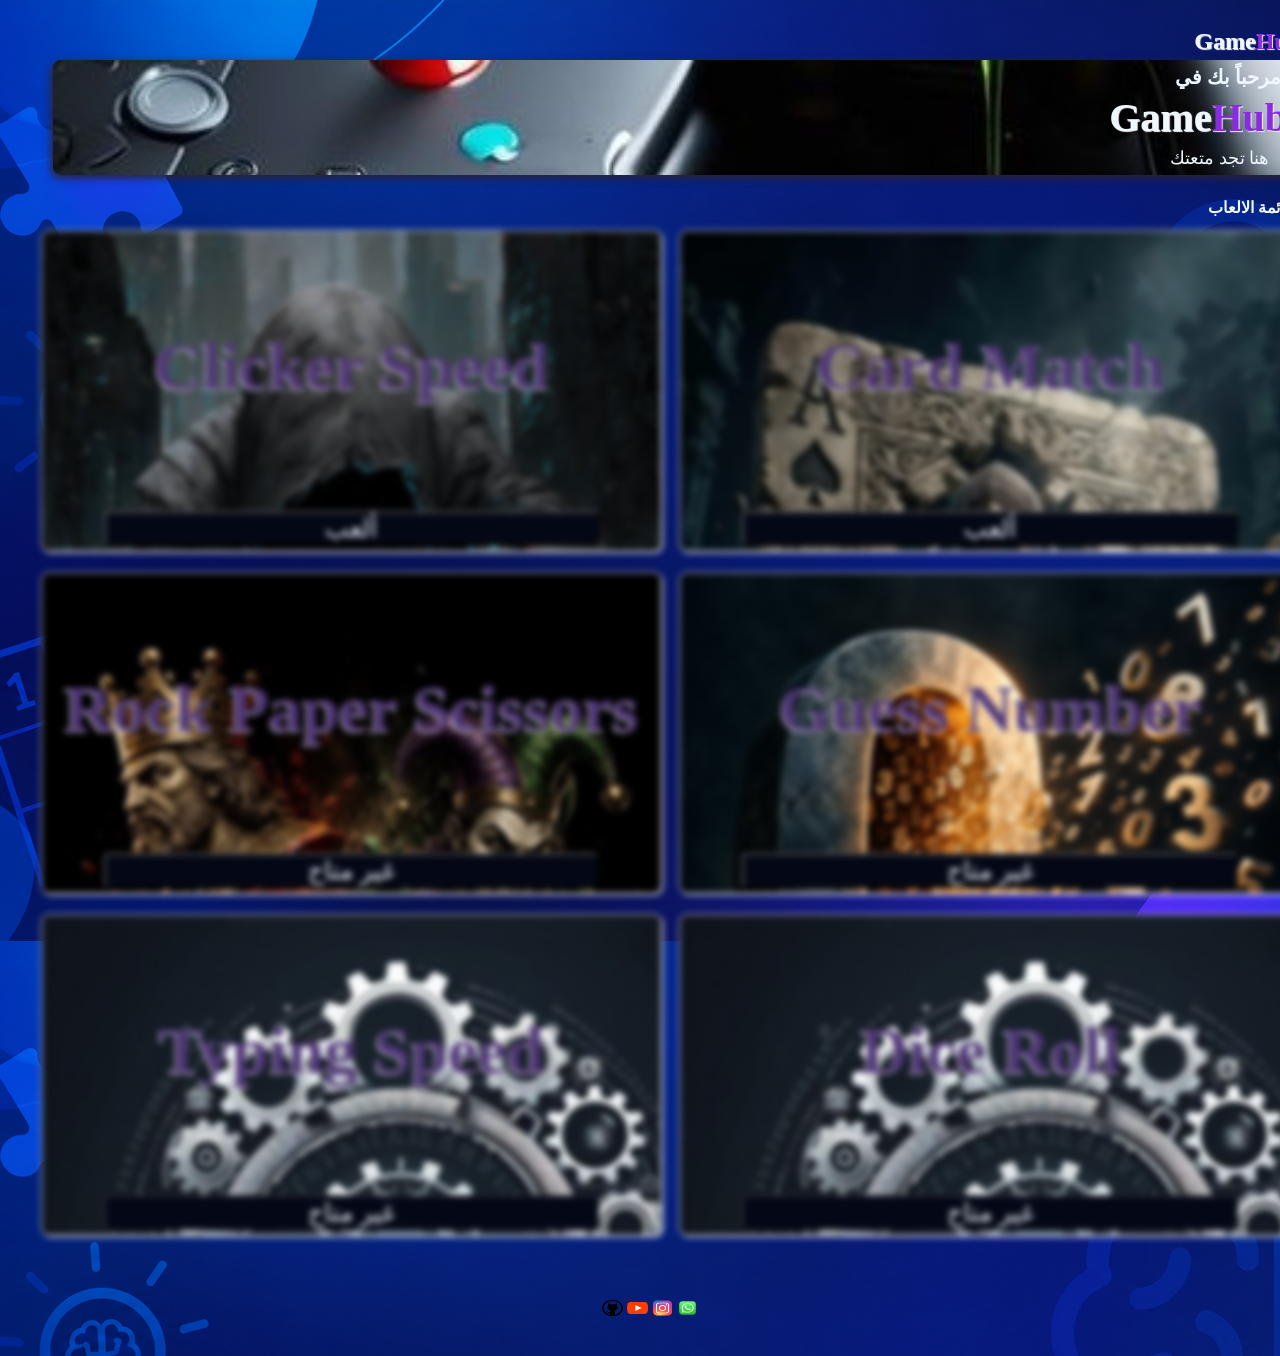
==== index.html @ bbfa095c "game hub updates" ====
<!DOCTYPE html>
<html lang="ar" dir="rtl">
<head>
  <meta charset="UTF-8">
  <meta name="viewport" content="width=device-width, initial-scale=1.0">
  <link rel="icon" type="image/png" href="Icons/WebLogo.png">
  <title>GameHub</title>
  <link rel="stylesheet" href="Css/Main/Pc.css" media="(max-width:5000px)">
  <link rel="stylesheet" href="Css/Main/Laptop.css" media="(max-width:1200px)">
  <link rel="stylesheet" href="Css/Main/Taplet.css" media="(max-width:992px)">
  <link rel="stylesheet" href="Css/Main/SmartPhone.css" media="(max-width:720px)">
  <link rel="stylesheet" href="Css/Main/PhoneV2.css" media="(max-width:480px)">
</head> 
<body>
  <div class="Container">
    <header>
      <h2>Game<span>Hub</span></h2>
    </header>
    <div class="interface">
      <h3>مرحباً بك في</h3>
      <h1>Game<span>Hub</span></h1>
      <p>هنا تجد متعتك</p>
    </div>
    <div class="sectionTitle">
      <div class="game-icon"></div>
      <h4>قائمة الالعاب</h4>
    </div>
    
    <div class="Game-Cards">
      <!-- الألعاب المتاحة مع مسارات الانتقال الجديدة -->
      <div class="card1" data-url="Card-Match-Main.html">
        <h5>Card Match</h5>
        <button>ألعب</button>
      </div>
      <div class="card2" data-url="Clicher-Speed-Main.html">
        <h5>Clicker Speed</h5>
        <button>ألعب</button>
      </div>
      <div class="card3" disabled>
        <h5>Guess Number</h5>
        <button>غير متاح</button>
      </div>
      <div class="card4" disabled">
        <h5>Rock Paper Scissors</h5>
        <button>غير متاح</button>
      </div>
      
      <!-- الألعاب غير المتاحة (بدون مسار) -->
      <div class="card5 disabled">
        <h5>Dice Roll</h5>
        <button disabled>غير متاح</button>
      </div>
      <div class="card6 disabled">
        <h5>Typing Speed</h5>
        <button disabled>غير متاح</button>
      </div>
    </div>

    <footer>
      <div class="Publication-Info">
        
      </div>
      <div class="Contect-Us"></div>
      <div class="Follow-Up">
        <a href="https:/wa.me/967771242490" target="_blank"><img src="Icons/WA.png" alt="WhatsApp" target="_blank"></a>
        <a href="https://www.instagram.com/e_b_k_b_j22/?utm_source=ig_web_button_share_sheet" target="_blank"><img src="Icons/ista.png" alt="Instagram"></a>
        <a href="https://www.youtube.com/@DahshaScience-d9b" target="_blank"><img src="Icons/youtube.png" alt="youtube"></a>
        <a href="https://github.com/abnjawher25-art" target="_blank"><img src="Icons/github.png" alt="github"></a>
      </div>
    </footer>
  </div>

  <!-- ربط ملف الجافاسكريبت -->
  <script src="Js/Main-Window.js"></script>
</body>
</html>
---- Css/Main/Pc.css ----
* {
  color: aliceblue;
}

img {
  width: 100%;
  height: 100%;
}

body {
  background-image: url("../../img/Background.png");
  display: block;
  width: 92%;
}

header {
 display: flex;
 justify-content: flex-start;
 align-items: center;
 align-content: flex-start;
 padding-left: 5px;
}



header div {
  width: 30px;
  height: 30px;
  margin-right: 5px;
  background-image: url("../../Icons/WebLogo.png");
  background-size: cover;
}


header h2 {
  text-shadow: 1px 1px 1px rgb(248, 245, 250);
}

header h2 span {
  color: blueviolet;
}

.interface {
  width: 106%;
  height: auto;
  box-shadow: -2px 3px 8px #2f222f;
  border-radius: 8px;
  margin-top: -15px;
  display: flex;
  flex-direction: column;
  justify-content: space-evenly;
  align-items: flex-start;
  background-image: url("../../img/background-Inter.jpg");
  background-size: cover;
}

.interface h3 {
  font-size: 20px;
  padding: 5px 20px;
  margin: 0;
}

.interface h1 {
  font-size: 40px;
  padding: 0px 14px;
  margin: 0;
  text-shadow: 1px 1px 1px rgb(248, 245, 250);
}

.interface h1 span {
  color: blueviolet;
}

.interface p {
  padding: 6px 22px;
  margin: 0;
  font-size: 18px;
  text-indent: 10px;
}

.sectionTitle {
  width: 102%;
  display: flex;
  padding: 2px 8px;
  justify-content: start;
  align-items: center;
  direction: rtl;
}


.Game-Cards {
  width: 100%;
  margin-top: -10px;
  display: grid;
  gap: 20px 100px;
  grid-template-columns: repeat(2,1fr);
  grid-template-rows: repeat(2,1fr);
  
}

.Game-Cards .card1,.card2,.card3,.card4,.card5,.card6 {
  width: 115%;
  height: 320px;
  box-shadow: 1px 1px 1px white;
  border: 1px solid white;
  border-radius: 8px;
  display: flex;
  justify-content: end;
  justify-items: end;
  flex-direction: column;
  text-align: center;
  font-size: 80px;
  filter: blur(3px);
  transition: 0.5s;
}

.Game-Cards .card1:hover,.card2:hover,.card3:hover,.card4:hover,.card5:hover,.card6:hover{
  filter: blur(0);
  cursor: pointer;
}

.Game-Cards .card1 h5,.card2 h5,.card3 h5,
.card4 h5,.card5 h5,.card6 h5 {
   color: #4f3677;
   text-shadow: -1px 1px 1px white;
}

.Game-Cards .card1 button,.card2 button,
.card3 button,.card4 button,.card5 button,.card6 button  {
  background-color: #040816;
  margin-top: -5px;
  align-self: center;
  width: 80%;
  border-radius: 4px;
  font-size: 25px;
  margin-bottom: 5px;
}

.card1 {
  background: url("../../img/cards.jpg");
  background-size: cover;

}

.card2 {
  background: url("../../img/Fast.jpg");
  background-size: cover;

}
.card3 {
  background: url("../../img/Guess.jpg");
  background-size: cover;

}
.card4 {
  background: url("../../img/R-P-S.jpg");
  background-size:cover;

}

.card5 , .card6 {
  background-image: url("../../img/System.jpg");
}


footer {
  width: 102%;
  height: 10px;
  border-radius: 2px;
  margin: 2px auto;
  padding: 50px;
}

.Follow-Up{
  width: 100%;
  margin: 10px auto;
  height: 20px;
  display: flex;
  justify-content: center;


}

.Follow-Up a img {
  width: 25px;

}
---- Css/Main/Laptop.css ----
@media (max-width:1200px){
* {
  color: aliceblue;
}

img {
  width: 100%;
  height: 100%;
}

body {
  background-image: url("../../img/Background.png");
  display: block;
  width: 92%;
}



header {
 display: flex;
 justify-content: flex-start;
 align-items: center;
 align-content: flex-start;
 padding-left: 5px;
}


header div {
  width: 30px;
  height: 30px;
  margin-right: 5px;
  background-image: url("../../Icons/WebLogo.png");
  background-size: cover;
}

header h2 {
  text-shadow: 1px 1px 1px rgb(248, 245, 250);
}

header h2 span {
  color: blueviolet;
}


.interface {
  width: 106%;
  height: auto;
  box-shadow: -2px 3px 8px #2f222f;
  border-radius: 8px;
  margin-top: -15px;
  display: flex;
  flex-direction: column;
  justify-content: space-evenly;
  align-items: flex-start;
  background-image: url("../../img/background-Inter.jpg");
  background-size: cover;
}

.interface h3 {
  font-size: 14px;
  padding: 5px 20px;
  margin: 0;
}

.interface h1 {
  font-size: 30px;
  padding: 0px 14px;
  margin: 0;
  text-shadow: 1px 1px 1px rgb(248, 245, 250);
}

.interface h1 span {
  color: blueviolet;
}

.interface p {
  font-size: 14px;
  padding: 6px 22px;
  margin: 0;
}

.sectionTitle {
  width: 102%;
  display: flex;
  padding: 2px 8px;
  justify-content: start;
  align-items: center;
  direction: rtl;
}

.sectionTitle .game-icon {
  width: 30px;
  height: 30px;
  margin-left: 10px;
  background-image: url("../../Icons/game-controller.png");
  background-size: cover;
}


.Game-Cards {
  width: 100%;
  margin-top: -10px;
  display: grid;
  gap: 20px 90px;
  grid-template-columns: repeat(2,1fr);
  grid-template-rows: repeat(2,1fr);
  
}

.Game-Cards .card1,.card2,.card3,.card4,.card5,.card6 {
  width: 115%;
  height: 300px;
  box-shadow: 1px 1px 1px white;
  border: 1px solid white;
  border-radius: 8px;
  display: flex;
  justify-content: end;
  justify-items: end;
  flex-direction: column;
  text-align: center;
  font-size: 28px;
  filter: blur(3px);
  transition: 0.5s;
}

.Game-Cards .card1:hover,.card2:hover,.card3:hover,.card4:hover,.card5:hover,.card6:hover{
  filter: blur(0);
  cursor: pointer;
}

.Game-Cards .card1 h5,.card2 h5,.card3 h5,
.card4 h5,.card5 h5,.card6 h5 {
   color: #4f3677;
   text-shadow: -1px 1px 1px white;
   font-size: 60px;
}

.Game-Cards .card1 button,.card2 button
,.card3 button,.card4 button,.card5 button,.card6 button  {
  background-color: #040816;
  margin-top: -5px;
  align-self: center;
  width: 80%;
  border-radius: 8px;
}

.card1 {
  background: url("../../img/cards.jpg");
  background-size: cover;

}

.card2 {
  background: url("../../img/Fast.jpg");
  background-size: cover;

}
.card3 {
  background: url("../../img/Guess.jpg");
  background-size: cover;

}
.card4 {
  background: url("../../img/R-P-S.jpg");
  background-size:cover;

}


footer {
  border: 1px solid #493c3c;
  width: 102%;
  height: 100px;
  border-radius: 2px;
  margin-top: 20px;
  margin-left: 10px;
}

.Follow-Up a img {
  width: 25px;

}


}
---- Css/Main/Taplet.css ----
@media (max-width:920px){
* {
  color: aliceblue;
}

img {
  width: 100%;
  height: 100%;
}

body {
  background-image: url("../../img/Background.png");
  display: block;
  width: 92%;
}



header {
 display: flex;
 justify-content: flex-start;
 align-items: center;
 align-content: flex-start;
 padding-left: 5px;
}

header div {
  width: 30px;
  height: 30px;
  margin-right: 5px;
  background-image: url("../../Icons/WebLogo.png");
  background-size: cover;
}

header h2 {
  text-shadow: 1px 1px 1px rgb(248, 245, 250);
}

header h2 span {
  color: blueviolet;
}


.interface {
  width: 104%;
  height: auto;
  box-shadow: -2px 3px 8px #2f222f;
  border-radius: 8px;
  margin-top: -15px;
  display: flex;
  flex-direction: column;
  justify-content: space-evenly;
  align-items: flex-start;
  background-image: url("../../img/background-Inter.jpg");
  background-size: cover;
}

.interface h3 {
  font-size: 14px;
  padding: 5px 20px;
  margin: 0;
}

.interface h1 {
  font-size: 30px;
  padding: 0px 14px;
  margin: 0;
  text-shadow: 1px 1px 1px rgb(248, 245, 250);
}

.interface h1 span {
  color: blueviolet;
}

.interface p {
  padding: 6px 22px;
  margin: 0;
  font-size: 14px;
}

.sectionTitle {
  width: 102%;
  display: flex;
  padding: 2px 8px;
  justify-content: start;
  align-items: center;
  direction: rtl;
}



.Game-Cards {
  width: 100%;
  margin-top: -10px;
  display: grid;
  gap: 20px 90px;
  grid-template-columns: repeat(2,1fr);
  grid-template-rows: repeat(2,1fr);
  
}

.Game-Cards .card1,.card2,.card3,.card4,.card5,.card6 {
  width: 115%;
  height: 250px;
  box-shadow: 1px 1px 1px white;
  border: 1px solid white;
  border-radius: 8px;
  display: flex;
  justify-content: end;
  justify-items: end;
  flex-direction: column;
  text-align: center;
  font-size: 28px;
  filter: blur(0);
}

.Game-Cards .card1 h5,.card2 h5,.card3 h5,
.card4 h5,.card5 h5,.card6 h5 {
   color: #4f3677;
   text-shadow: -1px 1px 1px white;
   font-size: 40px;
}


.Game-Cards .card1 button,.card2 button
,.card3 button,.card4 button,.card5 button,.card6 button  {
  background-color: #040816;
  margin-top: -5px;
  align-self: center;
  width: 80%;
  border-radius: 8px;
}

.card1 {
  background: url("../../img/cards.jpg");
  background-size: cover;

}

.card2 {
  background: url("../../img/Fast.jpg");
  background-size: cover;

}
.card3 {
  background: url("../../img/Guess.jpg");
  background-size: cover;

}
.card4 {
  background: url("../../img/R-P-S.jpg");
  background-size:cover;

}


footer {
  border: 1px solid #493c3c;
  width: 102%;
  height: 100px;
  border-radius: 2px;
  margin-top: 20px;
  margin-left: 10px;
}

.Follow-Up a img {
  width: 25px;

}


}
---- Css/Main/SmartPhone.css ----
@media (max-width:720px){
* {
  color: aliceblue;
}

img {
  width: 100%;
  height: 100%;
}

body {
  background-image: url("../../img/Background.png");
  display: block;
  width: 92%;
}



header {
 display: flex;
 justify-content: flex-start;
 align-items: center;
 align-content: flex-start;  
 padding-left: 5px;
}


header div {
  width: 30px;
  height: 30px;
  margin-right: 5px;
  background-image: url("../../Icons/WebLogo.png");
  background-size: cover;
}  


header h2 {
  text-shadow: 1px 1px 1px rgb(248, 245, 250);
}

 h2 span {
  color: blueviolet;
}

.interface {
  width: 102%;
  height: auto;
  box-shadow: -2px 3px 8px #2f222f;
  border-radius: 8px;
  margin-top: -15px;
  display: flex;
  flex-direction: column;
  justify-content: space-evenly;
  align-items: flex-start;
  background-image: url("../../img/background-Inter.jpg");
  background-size: cover;
}

.interface h3 {
  font-size: 14px;
  padding: 5px 20px;
  margin: 0;
}

.interface h1 {
  font-size: 30px;
  padding: 0px 14px;
  margin: 0;
  text-shadow: 1px 1px 1px rgb(248, 245, 250);
}

.interface h1 span {
  color: blueviolet;
}

.interface p {
  padding: 6px 22px;
  margin: 0;
  font-size: 14px;
}

.sectionTitle {
  width: 102%;
  display: flex;
  padding: 2px 8px;
  justify-content: start;
  align-items: center;
  direction: rtl;
}


.Game-Cards {
  width: 100%;
  margin-top: -10px;
  display: grid;
  gap: 10px 50px;
  grid-template-columns: repeat(2,1fr);
  grid-template-rows: repeat(2,1fr);
  
}

.Game-Cards .card1,.card2,.card3,.card4,.card5,.card6 {
  width: 110%;
  height: 200px;
  box-shadow: 1px 1px 1px white;
  border: 1px solid white;
  border-radius: 8px;
  display: flex;
  justify-content: end;
  justify-items: end;
  flex-direction: column;
  text-align: center;
  font-size: 28px;
  filter: blur(0);
}

.Game-Cards .card1 h5,.card2 h5,.card3 h5,
.card4 h5,.card5 h5,.card6 h5 {
   color: #4f3677;
   text-shadow: -1px 1px 1px white;
   font-size: 30px;
}

.Game-Cards .card1 button,.card2 button
,.card3 button,.card4 button,.card5 button,.card6 button  {
  background-color: #040816;
  margin-top: -5px;
  align-self: center;
  width: 80%;
  border-radius: 8px;
}

.card1 {
  background: url("../../img/cards.jpg");
  background-size: cover;

}

.card2 {
  background: url("../../img/Fast.jpg");
  background-size: cover;

}
.card3 {
  background: url("../../img/Guess.jpg");
  background-size: cover;

}
.card4 {
  background: url("../../img/R-P-S.jpg");
  background-size:cover;

}


footer {
  border: 1px solid #493c3c;
  width: 102%;
  height: 100px;
  border-radius: 2px;
  margin-top: 20px;
  margin-left: 10px;
}

.Follow-Up a img {
  width: 25px;

}


}
---- Css/Main/PhoneV2.css ----
@media (max-width:480px){
* {
  color: aliceblue;
}

img {
  width: 100%;
  height: 100%;
}

body {
  background-image: url("../../img/Background.png");
  display: block;
  width: 92%;
}



header {
 display: flex;
 justify-content: flex-start;
 align-items: center;
 align-content: flex-start;  
 padding-left: 5px;
}


header div {
  width: 30px;
  height: 30px;
  margin-right: 5px;
  background-image: url("../../Icons/WebLogo.png");
  background-size: cover;
}  


header h2 {
  text-shadow: 1px 1px 1px rgb(248, 245, 250);
}

 h2 span {
  color: blueviolet;
}


.interface {
  width: 102%;
  height: auto;
  box-shadow: -2px 3px 8px #2f222f;
  border-radius: 8px;
  margin-top: -15px;
  display: flex;
  flex-direction: column;
  justify-content: space-evenly;
  align-items: flex-start;
  background-image: url("../../img/background-Inter.jpg");
  background-size: cover;
}

.interface h3 {
  font-size: 14px;
  padding: 5px 20px;
  margin: 0;
}

.interface h1 {
  font-size: 30px;
  margin: 0;
  text-shadow: 1px 1px 1px rgb(248, 245, 250);
}

.interface h1 span {
  color: blueviolet;
}

.interface p {
  padding: 6px 22px;
  margin: 0;
  font-size: 14px;
}

.sectionTitle {
  width: 102%;
  display: flex;
  padding: 2px 8px;
  justify-content: start;
  align-items: center;
  direction: rtl;
}


.Game-Cards {
  width: 100%;
  margin-top: -10px;
  display: grid;
  gap: 10px 10px;
  grid-template-columns: repeat(2,1fr);
  grid-template-rows: repeat(2,1fr);
  
}

.Game-Cards .card1,.card2,.card3,.card4,.card5,.card6 {
  width: 100%;
  height: 150px;
  box-shadow: 1px 1px 1px white;
  border: 1px solid white;
  border-radius: 8px;
  display: flex;
  justify-content: end;
  justify-items: end;
  flex-direction: column;
  filter: blur(0);
}

.Game-Cards .card1 h5,.card2 h5,.card3 h5,
.card4 h5,.card5 h5,.card6 h5 {
   color: #4f3677;
   text-shadow: -1px 1px 1px white;
   font-size: 20px;
}


.Game-Cards .card1 button,.card2 button
,.card3 button,.card4 button,.card5 button,.card6 button  {
  background-color: #040816;
  margin-top: -5px;
  align-self: center;
  width: 80%;
  border-radius: 8px;
}

.card1 {
  background: url("../../img/cards.jpg");
  background-size: cover;

}

.card2 {
  background: url("../../img/Fast.jpg");
  background-size: cover;

}
.card3 {
  background: url("../../img/Guess.jpg");
  background-size: cover;

}
.card4 {
  background: url("../../img/R-P-S.jpg");
  background-size:cover;

}


footer {
  border: 1px solid #493c3c;
  width: 100%;
  height: 100px;
  border-radius: 2px;
}

.Follow-Up a img {
  width: 25px;

}


}
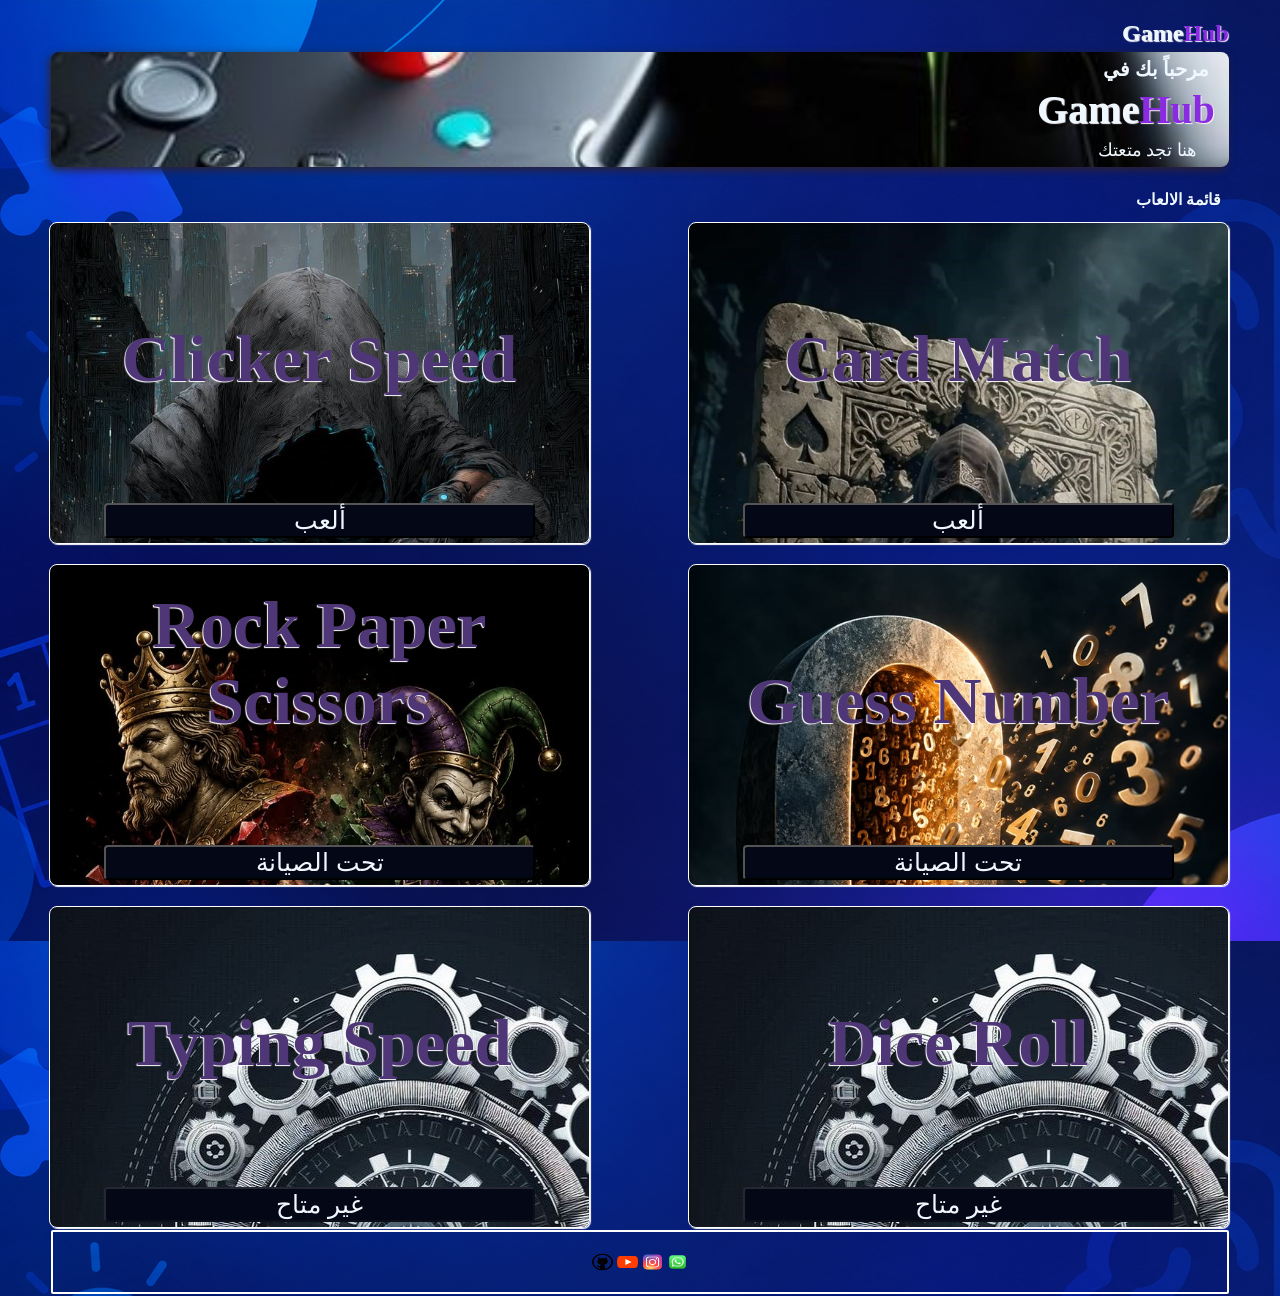
==== commit 0cf92e18: "this an update it version" ====
--- a/index.html
+++ b/index.html
@@ -38,19 +38,19 @@
       </div>
       <div class="card3" disabled>
         <h5>Guess Number</h5>
-        <button>غير متاح</button>
+        <button>تحت الصيانة</button>
       </div>
       <div class="card4" disabled">
         <h5>Rock Paper Scissors</h5>
-        <button>غير متاح</button>
+        <button>تحت الصيانة</button>
       </div>
       
       <!-- الألعاب غير المتاحة (بدون مسار) -->
-      <div class="card5 disabled">
+      <div class="card5" disabled>
         <h5>Dice Roll</h5>
         <button disabled>غير متاح</button>
       </div>
-      <div class="card6 disabled">
+      <div class="card6" disabled>
         <h5>Typing Speed</h5>
         <button disabled>غير متاح</button>
       </div>
@@ -60,7 +60,12 @@
       <div class="Publication-Info">
         
       </div>
-      <div class="Contect-Us"></div>
+      <!-- <div class="Contect-Us">
+        <h3>Ebrahim Bin Goher</h3>
+        <h3>ebrahim.gwher@gmail.com</h3>
+        <h3>Yemen-Hadramout-Seiyun</h3>
+        <h3>771242490 - 379758085</h3>
+      </div> -->
       <div class="Follow-Up">
         <a href="https:/wa.me/967771242490" target="_blank"><img src="Icons/WA.png" alt="WhatsApp" target="_blank"></a>
         <a href="https://www.instagram.com/e_b_k_b_j22/?utm_source=ig_web_button_share_sheet" target="_blank"><img src="Icons/ista.png" alt="Instagram"></a>
--- a/Css/Main/Pc.css
+++ b/Css/Main/Pc.css
@@ -11,7 +11,9 @@
   background-image: url("../../img/Background.png");
   display: block;
   width: 92%;
-}
+  margin: 0 auto;
+}
+
 
 header {
  display: flex;
@@ -41,7 +43,7 @@
 }
 
 .interface {
-  width: 106%;
+  width: 100%;
   height: auto;
   box-shadow: -2px 3px 8px #2f222f;
   border-radius: 8px;
@@ -79,7 +81,7 @@
 }
 
 .sectionTitle {
-  width: 102%;
+  width: 100%;
   display: flex;
   padding: 2px 8px;
   justify-content: start;
@@ -99,7 +101,7 @@
 }
 
 .Game-Cards .card1,.card2,.card3,.card4,.card5,.card6 {
-  width: 115%;
+  width: 100%;
   height: 320px;
   box-shadow: 1px 1px 1px white;
   border: 1px solid white;
@@ -110,7 +112,7 @@
   flex-direction: column;
   text-align: center;
   font-size: 80px;
-  filter: blur(3px);
+  /* filter: blur(3px); */
   transition: 0.5s;
 }
 
@@ -164,11 +166,22 @@
 
 
 footer {
-  width: 102%;
-  height: 10px;
+  width: 98%;
+  height: auto;
   border-radius: 2px;
   margin: 2px auto;
-  padding: 50px;
+  padding: 10px;
+  display: flex;
+  flex-direction: column;
+  justify-content: center;
+  align-items: center;
+  border: 2px solid white;
+}
+
+.Contect-Us {
+  display: flex;
+  justify-content: space-around;
+  gap: 0 50px;
 }
 
 .Follow-Up{
@@ -177,8 +190,6 @@
   height: 20px;
   display: flex;
   justify-content: center;
-
-
 }
 
 .Follow-Up a img {
--- a/Css/Main/Laptop.css
+++ b/Css/Main/Laptop.css
@@ -11,7 +11,8 @@
 body {
   background-image: url("../../img/Background.png");
   display: block;
-  width: 92%;
+  width: 90%;
+  margin: 0 auto;
 }
 
 
@@ -21,7 +22,7 @@
  justify-content: flex-start;
  align-items: center;
  align-content: flex-start;
- padding-left: 5px;
+ /* padding-left: 5px; */
 }
 
 
@@ -119,7 +120,7 @@
   flex-direction: column;
   text-align: center;
   font-size: 28px;
-  filter: blur(3px);
+  /* filter: blur(3px); */
   transition: 0.5s;
 }
 
--- a/Css/Main/Taplet.css
+++ b/Css/Main/Taplet.css
@@ -12,9 +12,12 @@
   background-image: url("../../img/Background.png");
   display: block;
   width: 92%;
+  margin: 0 auto;
 }
 
-
+.Container {
+  margin: 0 auto;
+}
 
 header {
  display: flex;
@@ -42,7 +45,7 @@
 
 
 .interface {
-  width: 104%;
+  width: 100%;
   height: auto;
   box-shadow: -2px 3px 8px #2f222f;
   border-radius: 8px;
@@ -79,7 +82,7 @@
 }
 
 .sectionTitle {
-  width: 102%;
+  width: 100%;
   display: flex;
   padding: 2px 8px;
   justify-content: start;
@@ -100,7 +103,7 @@
 }
 
 .Game-Cards .card1,.card2,.card3,.card4,.card5,.card6 {
-  width: 115%;
+  width: 100%;
   height: 250px;
   box-shadow: 1px 1px 1px white;
   border: 1px solid white;
@@ -156,7 +159,7 @@
 
 footer {
   border: 1px solid #493c3c;
-  width: 102%;
+  width: 100%;
   height: 100px;
   border-radius: 2px;
   margin-top: 20px;
--- a/Css/Main/SmartPhone.css
+++ b/Css/Main/SmartPhone.css
@@ -12,8 +12,12 @@
   background-image: url("../../img/Background.png");
   display: block;
   width: 92%;
+  margin: 0 auto;
 }
 
+.Container {
+  margin: 0 auto;
+}
 
 
 header {
@@ -43,7 +47,7 @@
 }
 
 .interface {
-  width: 102%;
+  width: 100%;
   height: auto;
   box-shadow: -2px 3px 8px #2f222f;
   border-radius: 8px;
@@ -80,7 +84,7 @@
 }
 
 .sectionTitle {
-  width: 102%;
+  width: 100%;
   display: flex;
   padding: 2px 8px;
   justify-content: start;
@@ -100,7 +104,7 @@
 }
 
 .Game-Cards .card1,.card2,.card3,.card4,.card5,.card6 {
-  width: 110%;
+  width: 100%;
   height: 200px;
   box-shadow: 1px 1px 1px white;
   border: 1px solid white;
@@ -155,8 +159,8 @@
 
 footer {
   border: 1px solid #493c3c;
-  width: 102%;
-  height: 100px;
+  width: 100%;
+  height: auto;
   border-radius: 2px;
   margin-top: 20px;
   margin-left: 10px;
--- a/Css/Main/PhoneV2.css
+++ b/Css/Main/PhoneV2.css
@@ -12,6 +12,7 @@
   background-image: url("../../img/Background.png");
   display: block;
   width: 92%;
+  margin: 0 auto;
 }
 
 
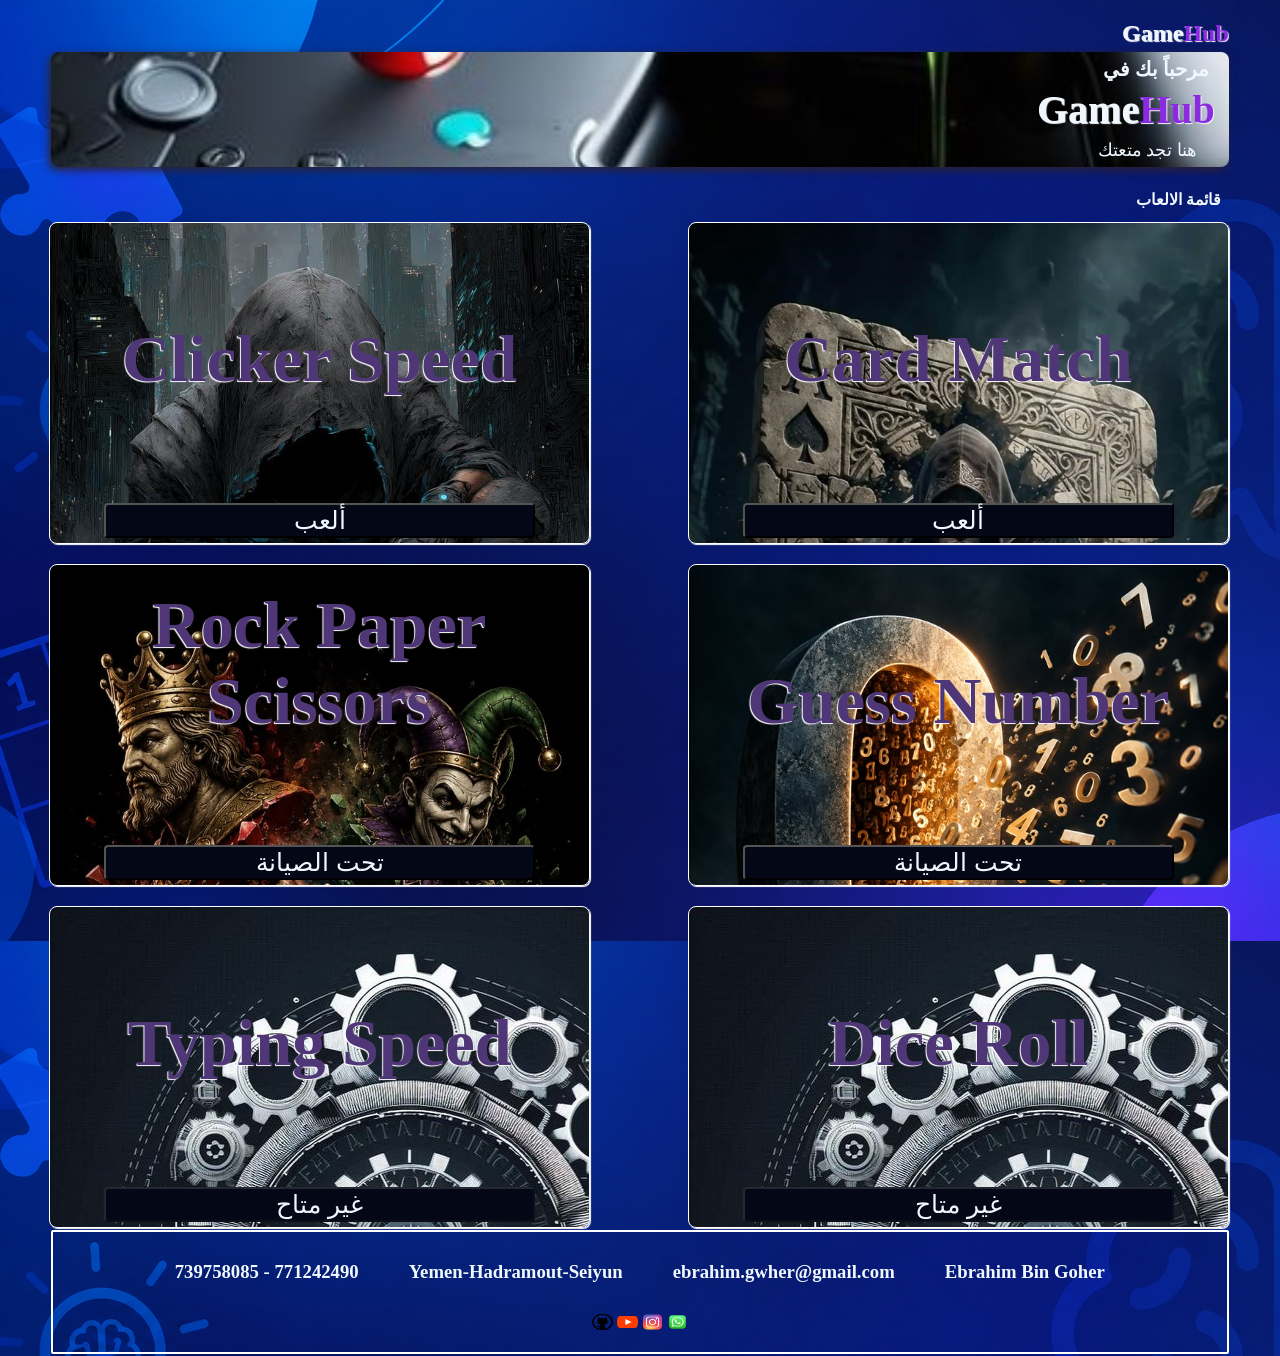
==== commit 5b1a1d4f: "this updates for version 3" ====
--- a/index.html
+++ b/index.html
@@ -60,14 +60,14 @@
       <div class="Publication-Info">
         
       </div>
-      <!-- <div class="Contect-Us">
+      <div class="Contect-Us">
         <h3>Ebrahim Bin Goher</h3>
         <h3>ebrahim.gwher@gmail.com</h3>
         <h3>Yemen-Hadramout-Seiyun</h3>
-        <h3>771242490 - 379758085</h3>
-      </div> -->
+        <h3>771242490 - 739758085</h3>
+      </div>
       <div class="Follow-Up">
-        <a href="https:/wa.me/967771242490" target="_blank"><img src="Icons/WA.png" alt="WhatsApp" target="_blank"></a>
+        <a href="https://wa.me/967771242490" target="_blank" rel="noopener noreferrer"><img src="Icons/WA.png" alt="WhatsApp"></a>
         <a href="https://www.instagram.com/e_b_k_b_j22/?utm_source=ig_web_button_share_sheet" target="_blank"><img src="Icons/ista.png" alt="Instagram"></a>
         <a href="https://www.youtube.com/@DahshaScience-d9b" target="_blank"><img src="Icons/youtube.png" alt="youtube"></a>
         <a href="https://github.com/abnjawher25-art" target="_blank"><img src="Icons/github.png" alt="github"></a>
--- a/Css/Main/Laptop.css
+++ b/Css/Main/Laptop.css
@@ -44,7 +44,7 @@
 
 
 .interface {
-  width: 106%;
+  width: 100%;
   height: auto;
   box-shadow: -2px 3px 8px #2f222f;
   border-radius: 8px;
@@ -81,7 +81,7 @@
 }
 
 .sectionTitle {
-  width: 102%;
+  width: 100%;
   display: flex;
   padding: 2px 8px;
   justify-content: start;
@@ -109,7 +109,7 @@
 }
 
 .Game-Cards .card1,.card2,.card3,.card4,.card5,.card6 {
-  width: 115%;
+  width: 100%;
   height: 300px;
   box-shadow: 1px 1px 1px white;
   border: 1px solid white;
@@ -170,12 +170,26 @@
 
 footer {
   border: 1px solid #493c3c;
-  width: 102%;
-  height: 100px;
-  border-radius: 2px;
-  margin-top: 20px;
-  margin-left: 10px;
-}
+  width: 90%;
+  height: auto;
+  margin: 10px auto;
+  border-radius: 8px;
+  display: flex;
+  flex-direction: column;
+  justify-content: center;
+  align-items: center;
+
+}
+
+.Contect-Us {
+  display: flex;
+  flex-direction: column;
+  font-size: 25px;
+  justify-content: center;
+  align-items: center;
+  line-height: 0.2;
+}
+
 
 .Follow-Up a img {
   width: 25px;
--- a/Css/Main/Taplet.css
+++ b/Css/Main/Taplet.css
@@ -159,12 +159,26 @@
 
 footer {
   border: 1px solid #493c3c;
-  width: 100%;
-  height: 100px;
-  border-radius: 2px;
-  margin-top: 20px;
-  margin-left: 10px;
+  width: 90%;
+  height: auto;
+  margin: 10px auto;
+  border-radius: 8px;
+  display: flex;
+  flex-direction: column;
+  justify-content: center;
+  align-items: center;
+
 }
+
+.Contect-Us {
+  display: flex;
+  flex-direction: column;
+  font-size: 20px;
+  justify-content: center;
+  align-items: center;
+  line-height: 0.2;
+}
+
 
 .Follow-Up a img {
   width: 25px;
--- a/Css/Main/SmartPhone.css
+++ b/Css/Main/SmartPhone.css
@@ -130,6 +130,7 @@
   background-color: #040816;
   margin-top: -5px;
   align-self: center;
+  font-size: 18px;
   width: 80%;
   border-radius: 8px;
 }
@@ -159,12 +160,26 @@
 
 footer {
   border: 1px solid #493c3c;
-  width: 100%;
+  width: 90%;
   height: auto;
-  border-radius: 2px;
-  margin-top: 20px;
-  margin-left: 10px;
+  margin: 10px auto;
+  border-radius: 8px;
+  display: flex;
+  flex-direction: column;
+  justify-content: center;
+  align-items: center;
+
 }
+
+.Contect-Us {
+  display: flex;
+  flex-direction: column;
+  font-size: 16px;
+  justify-content: center;
+  align-items: center;
+  line-height: 0.2;
+}
+
 
 .Follow-Up a img {
   width: 25px;
--- a/Css/Main/PhoneV2.css
+++ b/Css/Main/PhoneV2.css
@@ -127,6 +127,8 @@
   margin-top: -5px;
   align-self: center;
   width: 80%;
+  font-size: 15px;
+  font-weight: bold;
   border-radius: 8px;
 }
 
@@ -155,9 +157,24 @@
 
 footer {
   border: 1px solid #493c3c;
-  width: 100%;
-  height: 100px;
-  border-radius: 2px;
+  width: 90%;
+  height: auto;
+  margin: 10px auto;
+  border-radius: 8px;
+  display: flex;
+  flex-direction: column;
+  justify-content: center;
+  align-items: center;
+
+}
+
+.Contect-Us {
+  display: flex;
+  flex-direction: column;
+  font-size: 12px;
+  justify-content: center;
+  align-items: center;
+  line-height: 0.2;
 }
 
 .Follow-Up a img {
